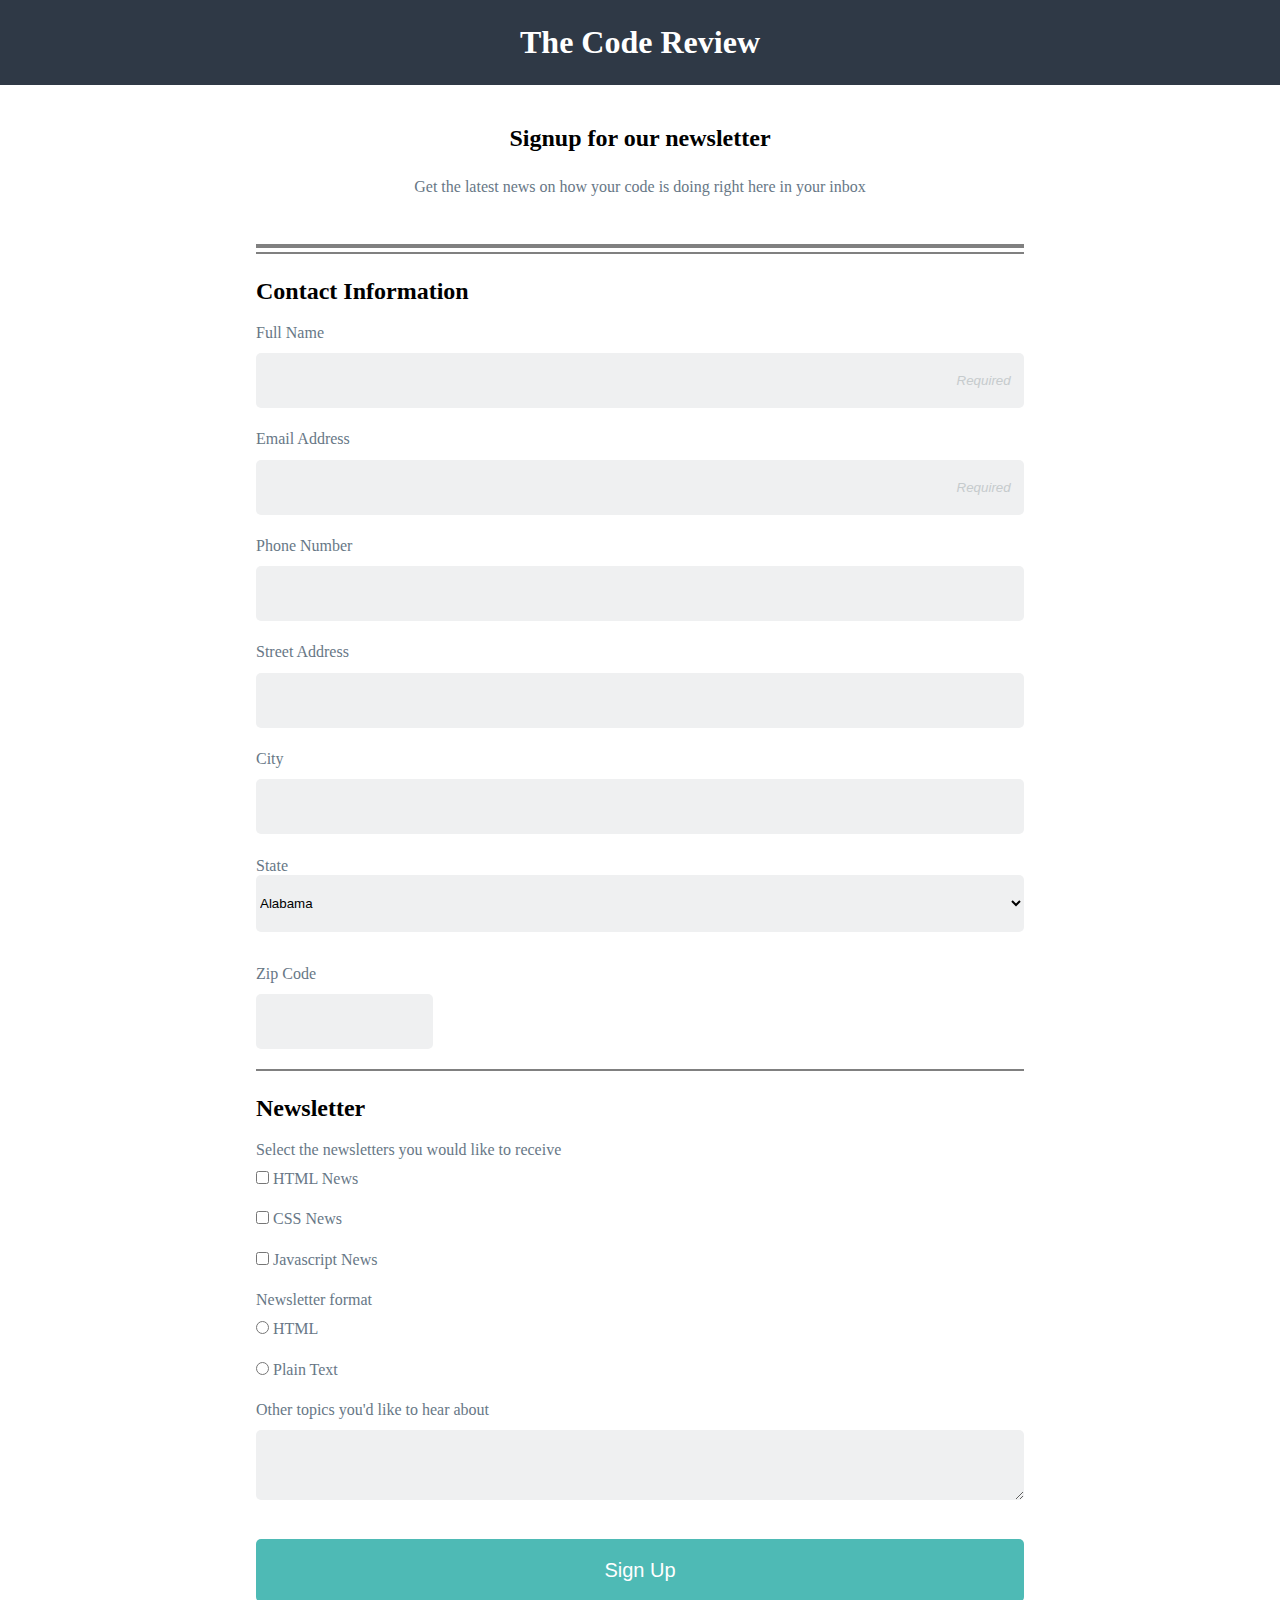
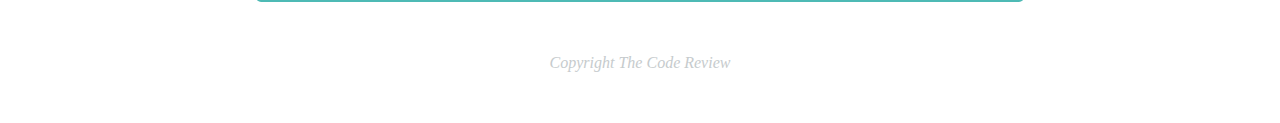
==== Project-3-Mobile-Form/index.html @ b67a1b3e "Added HTML and CSS for assistance with Media Query" ====
<!DOCTYPE html>
<html lang="en">
<head>
    <meta charset="UTF-8">
    <meta http-equiv="X-UA-Compatible" content="IE=edge">
    <meta name="viewport" content="width=device-width, initial-scale=1.0">
    <link rel="preconnect" href="https://fonts.googleapis.com">
    <link rel="preconnect" href="https://fonts.gstatic.com" crossorigin>
    <link href="https://fonts.googleapis.com/css2?family=Work+Sans:ital,wght@0,300;0,700;1,300&display=swap" rel="stylesheet">
    <link href="css/normalize.css" rel="normalize">
    <link href="css/stylesheet.css" rel="stylesheet">
    <style> @import url('https://fonts.googleapis.com/css2?family=Work+Sans:ital,wght@0,300;0,700;1,300&display=swap'); </style>
    <title>The Code Review</title>
</head>
<body>
    
  <header>
      <h1>The Code Review</h1>
  </header>

  <div class="body">
    <div class="top">
        <h2>Signup for our newsletter</h2>
        <p>Get the latest news on how your code is doing right here in your inbox</p>
    </div>

    <hr class="thick">
    <hr>

    <h2>Contact Information</h2>

    <form action="/my-mobile-form" method="post">
      <div class="wrapper">
        <p>
          <legend for="name">Full Name</legend>
          <input class="focus" type="text" id="name" name="user_name" placeholder="Required" />
        </p>
        <p>
          <legend for="mail">Email Address</legend>
          <input class="focus" type="email" id="mail" name="user_email" placeholder="Required" />
        </p>
        <p>
          <legend for="msg">Phone Number</legend>
          <input class="focus" type="telephone" id="phone" name="user_phone" />
        </p>
        <p>
          <legend for="address">Street Address</legend>
          <input class="focus" type="address" id="address" name="user_streetaddress" />
        </p>
        <p>
          <legend for="city">City</legend>
          <input class="focus" type="city" id="city" name="user_city" />
        </p>
        <p>
          <legend for="state">State</label>
          <br>
          <select class="focus" type="menu">
              <option value="AL">Alabama</option>
              <option value="AK">Alaska</option>
              <option value="AZ">Arizona</option>
              <option value="AR">Arkansas</option>
              <option value="CA">California</option>
              <option value="CO">Colorado</option>
              <option value="CT">Connecticut</option>
              <option value="DE">Delaware</option>
              <option value="DC">District Of Columbia</option>
              <option value="FL">Florida</option>
              <option value="GA">Georgia</option>
              <option value="HI">Hawaii</option>
              <option value="ID">Idaho</option>
              <option value="IL">Illinois</option>
              <option value="IN">Indiana</option>
              <option value="IA">Iowa</option>
              <option value="KS">Kansas</option>
              <option value="KY">Kentucky</option>
              <option value="LA">Louisiana</option>
              <option value="ME">Maine</option>
              <option value="MD">Maryland</option>
              <option value="MA">Massachusetts</option>
              <option value="MI">Michigan</option>
              <option value="MN">Minnesota</option>
              <option value="MS">Mississippi</option>
              <option value="MO">Missouri</option>
              <option value="MT">Montana</option>
              <option value="NE">Nebraska</option>
              <option value="NV">Nevada</option>
              <option value="NH">New Hampshire</option>
              <option value="NJ">New Jersey</option>
              <option value="NM">New Mexico</option>
              <option value="NY">New York</option>
              <option value="NC">North Carolina</option>
              <option value="ND">North Dakota</option>
              <option value="OH">Ohio</option>
              <option value="OK">Oklahoma</option>
              <option value="OR">Oregon</option>
              <option value="PA">Pennsylvania</option>
              <option value="RI">Rhode Island</option>
              <option value="SC">South Carolina</option>
              <option value="SD">South Dakota</option>
              <option value="TN">Tennessee</option>
              <option value="TX">Texas</option>
              <option value="UT">Utah</option>
              <option value="VT">Vermont</option>
              <option value="VA">Virginia</option>
              <option value="WA">Washington</option>
              <option value="WV">West Virginia</option>
              <option value="WI">Wisconsin</option>
              <option value="WY">Wyoming</option>
          </select>
        </p>
        <p>
          <legend for="zipcode">Zip Code</legend>
          <input type="zipcode" id="zipcode" name="user_zipcode" />
        </p>
      </div>

      <hr>

      <h2>Newsletter</h2>

      <p>
        <legend>Select the newsletters you would like to receive</legend>
        <input class="options" type="checkbox" id="newsletter_1" name="newsletter_HTML_News" value="HTML_News" />
        <label for="newsletter_1">HTML News</label>
      </p>
      <p>
        <input class="options" type="checkbox" id="newsletter_2" name="newsletter_CSS_News" value="CSS_News" />
        <label for="newsletter_2">CSS News</label>
      </p>
      <p>
        <input class="options" type="checkbox" id="newsletter_3" name="newsletter_Javascript_News" value="Javascript_News" />
        <label for="newsletter_3">Javascript News</label>
      </p>
      <p>
        <legend>Newsletter format</legend>
        <input class="options" type="radio" name="format" id="format_1" value="HTML" />
        <label for="format_1">HTML</label>
      </p>
      <p>
        <input class="options" type="radio" name="format" id="format_2" value="Plain_Text" />
        <label for="format_2">Plain Text</label>
      </p>
      <p>
        <legend for="msg">Other topics you'd like to hear about</legend>
        <textarea class="focus" id="msg" name="user_message"></textarea>
      </p>
    </form>

    <button class="button" type="button">Sign Up</button>

    <footer>
      <p class="footer">Copyright The Code Review</p>
    </footer>
  </div>
</body>
</html>
---- Project-3-Mobile-Form/css/stylesheet.css ----
/* ================================= 
  Global Layout Set-up
==================================== */

* {
    box-sizing: border-box;
    margin: 0;
    padding: 0;
}

/* ================================= 
  Base Layout Syles
==================================== */

/* ---- Base Layout Styles ---- */

header {
    display: block;
    text-align: center;
    background-color: rgb(47, 57, 70);
    color: white;
    padding: 1.5em;
}

.body {
    margin: 1em;
}

.top {
    padding: 1em;
    text-align: center;
}

.top h2 {
    padding-bottom: .3em;
}

.top p {
    padding-bottom: 1em;
}

.thick {
    display: block;
    background-color: black;
    border-style: solid;
    border-width: 2px;
    margin-bottom: .2em;
}

p {
    margin: 1em 0;
}

hr {
    display: block;
    background-color: black;
    border-style: solid;
}

form {
    padding-bottom: 1em;
}

legend {
    padding-bottom: .7em;
}

input, 
select,
textarea {
    background-color: rgb(239, 240, 241);
    border: none;
    border-radius: 5px;
    padding: 20px 0;
}

.focus {
    width: 100%;
}

.button {
    background-color: rgb(78, 186, 181);
    border: none;
    border-radius: 5px;
    width: 100%;
    color: white;
    padding: 20px 32px;
    text-align: center;
    text-decoration: none;
    display: inline-block;
    font-size: 20px;
}

footer {
    padding: 2em 0;
    text-align: center;
}

/* ---- Form Responsive Layout ---- */

input:focus,
textarea:focus,
select:focus {
    outline: 0;
    outline: 2px solid rgb(47, 57, 70);
    border-radius: 5px;
}

.options:focus {
    outline: 0;
}

/* ---- Font Styles ---- */

h2 {
    margin-top: 1em;
}

p {
    color: rgb(103, 119, 134);
    font-weight: 300;
    padding: .2em 0;
}

legend {
    color: rgb(103, 119, 134);
}

input::placeholder {
    text-align: right;
    padding-right: 1em;
}

.footer,
input::placeholder {
    color: rgb(198, 203, 205);
    font-style: italic;
}

/* ================================= 
  Media Queries
==================================== */

@media (min-width: 768px) {
    .body {
        margin: 0 20%;
    }
}
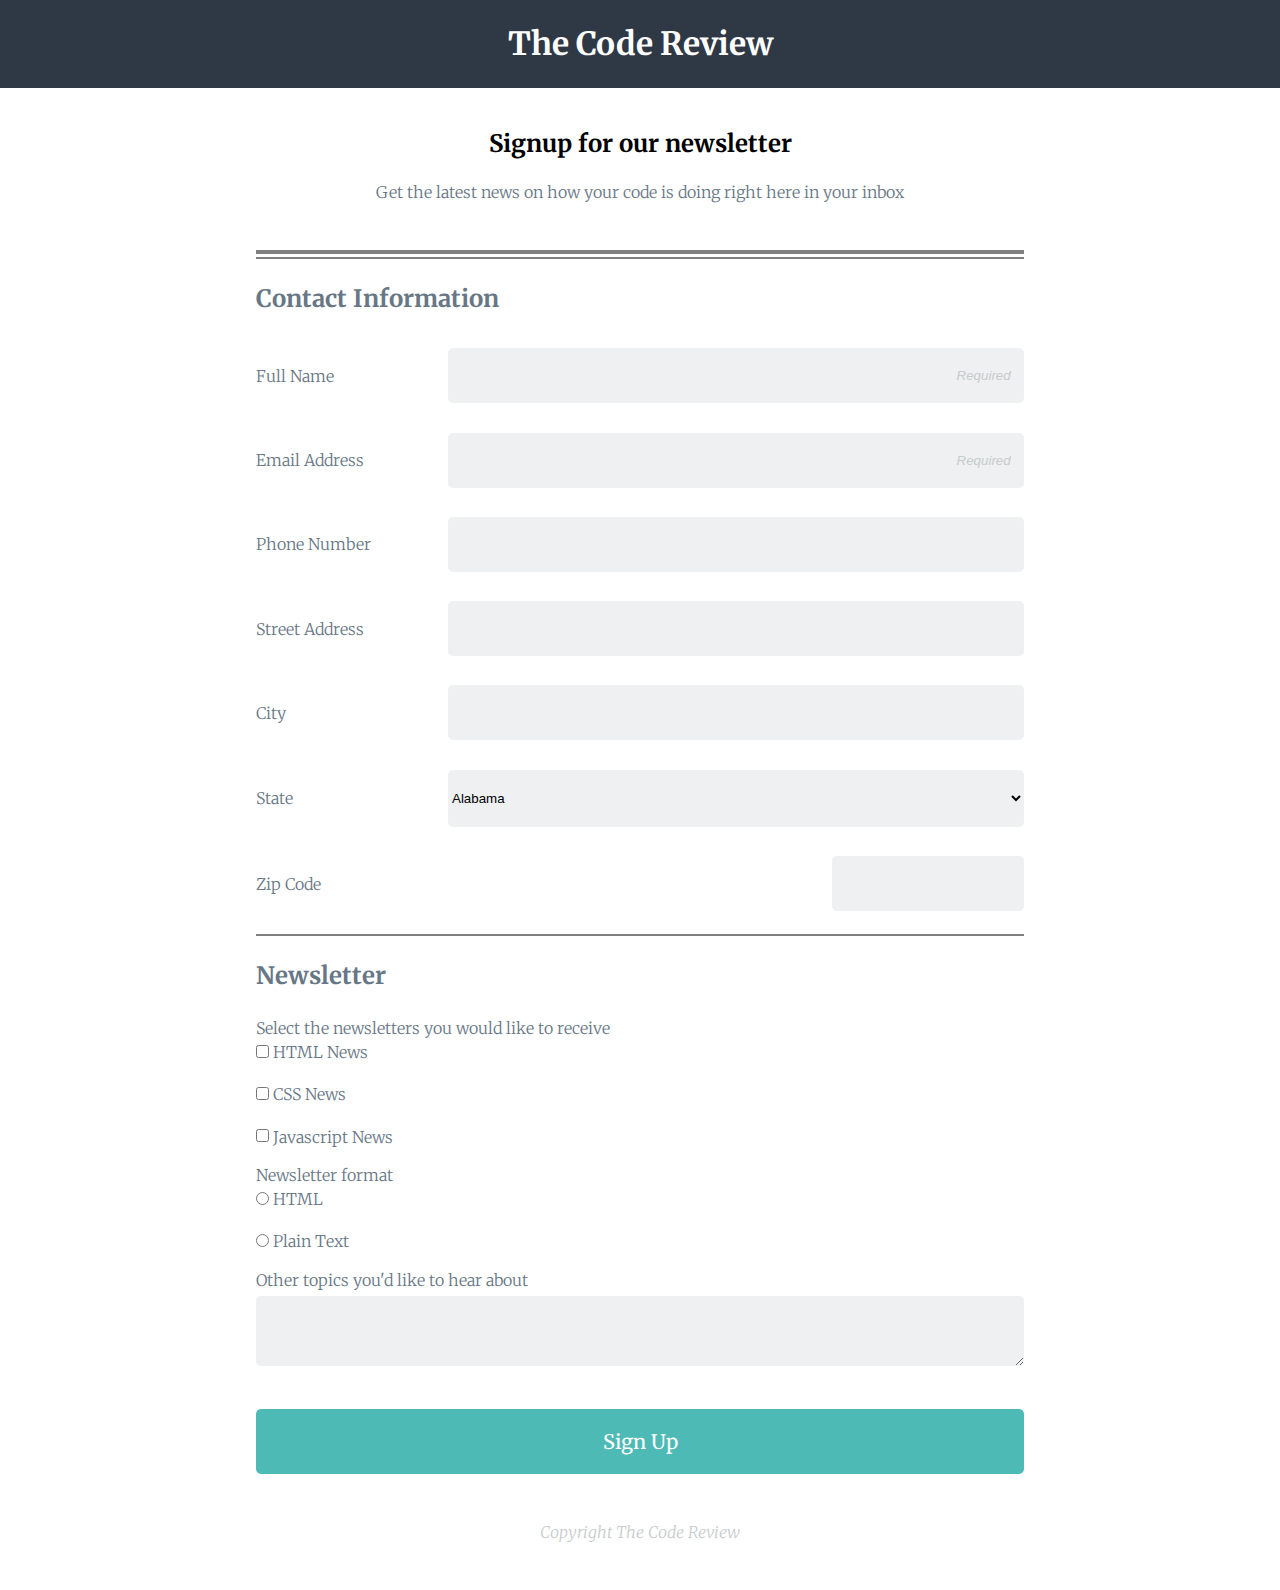
==== commit 797004fa: "Updated HTML & CSS files" ====
--- a/Project-3-Mobile-Form/index.html
+++ b/Project-3-Mobile-Form/index.html
@@ -6,10 +6,9 @@
     <meta name="viewport" content="width=device-width, initial-scale=1.0">
     <link rel="preconnect" href="https://fonts.googleapis.com">
     <link rel="preconnect" href="https://fonts.gstatic.com" crossorigin>
-    <link href="https://fonts.googleapis.com/css2?family=Work+Sans:ital,wght@0,300;0,700;1,300&display=swap" rel="stylesheet">
+    <link href="https://fonts.googleapis.com/css2?family=Merriweather&display=swap" rel="stylesheet">
     <link href="css/normalize.css" rel="normalize">
     <link href="css/stylesheet.css" rel="stylesheet">
-    <style> @import url('https://fonts.googleapis.com/css2?family=Work+Sans:ital,wght@0,300;0,700;1,300&display=swap'); </style>
     <title>The Code Review</title>
 </head>
 <body>
@@ -27,126 +26,130 @@
     <hr class="thick">
     <hr>
 
-    <h2>Contact Information</h2>
-
     <form action="/my-mobile-form" method="post">
       <div class="wrapper">
-        <p>
-          <legend for="name">Full Name</legend>
-          <input class="focus" type="text" id="name" name="user_name" placeholder="Required" />
-        </p>
-        <p>
-          <legend for="mail">Email Address</legend>
-          <input class="focus" type="email" id="mail" name="user_email" placeholder="Required" />
-        </p>
-        <p>
-          <legend for="msg">Phone Number</legend>
-          <input class="focus" type="telephone" id="phone" name="user_phone" />
-        </p>
-        <p>
-          <legend for="address">Street Address</legend>
-          <input class="focus" type="address" id="address" name="user_streetaddress" />
-        </p>
-        <p>
-          <legend for="city">City</legend>
-          <input class="focus" type="city" id="city" name="user_city" />
-        </p>
-        <p>
-          <legend for="state">State</label>
-          <br>
-          <select class="focus" type="menu">
-              <option value="AL">Alabama</option>
-              <option value="AK">Alaska</option>
-              <option value="AZ">Arizona</option>
-              <option value="AR">Arkansas</option>
-              <option value="CA">California</option>
-              <option value="CO">Colorado</option>
-              <option value="CT">Connecticut</option>
-              <option value="DE">Delaware</option>
-              <option value="DC">District Of Columbia</option>
-              <option value="FL">Florida</option>
-              <option value="GA">Georgia</option>
-              <option value="HI">Hawaii</option>
-              <option value="ID">Idaho</option>
-              <option value="IL">Illinois</option>
-              <option value="IN">Indiana</option>
-              <option value="IA">Iowa</option>
-              <option value="KS">Kansas</option>
-              <option value="KY">Kentucky</option>
-              <option value="LA">Louisiana</option>
-              <option value="ME">Maine</option>
-              <option value="MD">Maryland</option>
-              <option value="MA">Massachusetts</option>
-              <option value="MI">Michigan</option>
-              <option value="MN">Minnesota</option>
-              <option value="MS">Mississippi</option>
-              <option value="MO">Missouri</option>
-              <option value="MT">Montana</option>
-              <option value="NE">Nebraska</option>
-              <option value="NV">Nevada</option>
-              <option value="NH">New Hampshire</option>
-              <option value="NJ">New Jersey</option>
-              <option value="NM">New Mexico</option>
-              <option value="NY">New York</option>
-              <option value="NC">North Carolina</option>
-              <option value="ND">North Dakota</option>
-              <option value="OH">Ohio</option>
-              <option value="OK">Oklahoma</option>
-              <option value="OR">Oregon</option>
-              <option value="PA">Pennsylvania</option>
-              <option value="RI">Rhode Island</option>
-              <option value="SC">South Carolina</option>
-              <option value="SD">South Dakota</option>
-              <option value="TN">Tennessee</option>
-              <option value="TX">Texas</option>
-              <option value="UT">Utah</option>
-              <option value="VT">Vermont</option>
-              <option value="VA">Virginia</option>
-              <option value="WA">Washington</option>
-              <option value="WV">West Virginia</option>
-              <option value="WI">Wisconsin</option>
-              <option value="WY">Wyoming</option>
-          </select>
-        </p>
-        <p>
-          <legend for="zipcode">Zip Code</legend>
-          <input type="zipcode" id="zipcode" name="user_zipcode" />
-        </p>
+        <fieldset>
+          <legend><h2>Contact Information</h2></legend>
+          <p>
+            <label for="name">Full Name</label>
+            <input class="focus" type="text" id="name" name="user_name" placeholder="Required">
+          </p>
+          <p>
+            <label for="mail">Email Address</label>
+            <input class="focus" type="text" id="mail" name="user_email" placeholder="Required">
+          </p>
+          <p>
+            <label for="msg">Phone Number</label>
+            <input class="focus" type="tel" id="phone" name="user_phone">
+          </p>
+          <p>
+            <label for="address">Street Address</label>
+            <input class="focus" type="text" id="address" name="user_streetaddress">
+          </p>
+          <p>
+            <label for="city">City</label>
+            <input class="focus" type="text" id="city" name="user_city">
+          </p>
+          <p>
+            <label for="state">State</label>
+            <br>
+            <select class="focus" id="state" name="user_state">
+                <option value="AL">Alabama</option>
+                <option value="AK">Alaska</option>
+                <option value="AZ">Arizona</option>
+                <option value="AR">Arkansas</option>
+                <option value="CA">California</option>
+                <option value="CO">Colorado</option>
+                <option value="CT">Connecticut</option>
+                <option value="DE">Delaware</option>
+                <option value="DC">District Of Columbia</option>
+                <option value="FL">Florida</option>
+                <option value="GA">Georgia</option>
+                <option value="HI">Hawaii</option>
+                <option value="ID">Idaho</option>
+                <option value="IL">Illinois</option>
+                <option value="IN">Indiana</option>
+                <option value="IA">Iowa</option>
+                <option value="KS">Kansas</option>
+                <option value="KY">Kentucky</option>
+                <option value="LA">Louisiana</option>
+                <option value="ME">Maine</option>
+                <option value="MD">Maryland</option>
+                <option value="MA">Massachusetts</option>
+                <option value="MI">Michigan</option>
+                <option value="MN">Minnesota</option>
+                <option value="MS">Mississippi</option>
+                <option value="MO">Missouri</option>
+                <option value="MT">Montana</option>
+                <option value="NE">Nebraska</option>
+                <option value="NV">Nevada</option>
+                <option value="NH">New Hampshire</option>
+                <option value="NJ">New Jersey</option>
+                <option value="NM">New Mexico</option>
+                <option value="NY">New York</option>
+                <option value="NC">North Carolina</option>
+                <option value="ND">North Dakota</option>
+                <option value="OH">Ohio</option>
+                <option value="OK">Oklahoma</option>
+                <option value="OR">Oregon</option>
+                <option value="PA">Pennsylvania</option>
+                <option value="RI">Rhode Island</option>
+                <option value="SC">South Carolina</option>
+                <option value="SD">South Dakota</option>
+                <option value="TN">Tennessee</option>
+                <option value="TX">Texas</option>
+                <option value="UT">Utah</option>
+                <option value="VT">Vermont</option>
+                <option value="VA">Virginia</option>
+                <option value="WA">Washington</option>
+                <option value="WV">West Virginia</option>
+                <option value="WI">Wisconsin</option>
+                <option value="WY">Wyoming</option>
+            </select>
+          </p>
+          <p>
+            <label for="zipcode">Zip Code</label>
+            <input class="zip_focus" type="text" id="zipcode" name="user_zipcode">
+          </p>
+        </fieldset>
       </div>
 
       <hr>
 
-      <h2>Newsletter</h2>
-
-      <p>
-        <legend>Select the newsletters you would like to receive</legend>
-        <input class="options" type="checkbox" id="newsletter_1" name="newsletter_HTML_News" value="HTML_News" />
-        <label for="newsletter_1">HTML News</label>
-      </p>
-      <p>
-        <input class="options" type="checkbox" id="newsletter_2" name="newsletter_CSS_News" value="CSS_News" />
-        <label for="newsletter_2">CSS News</label>
-      </p>
-      <p>
-        <input class="options" type="checkbox" id="newsletter_3" name="newsletter_Javascript_News" value="Javascript_News" />
-        <label for="newsletter_3">Javascript News</label>
-      </p>
-      <p>
-        <legend>Newsletter format</legend>
-        <input class="options" type="radio" name="format" id="format_1" value="HTML" />
-        <label for="format_1">HTML</label>
-      </p>
-      <p>
-        <input class="options" type="radio" name="format" id="format_2" value="Plain_Text" />
-        <label for="format_2">Plain Text</label>
-      </p>
-      <p>
-        <legend for="msg">Other topics you'd like to hear about</legend>
-        <textarea class="focus" id="msg" name="user_message"></textarea>
-      </p>
+      <fieldset>
+        <legend><h2>Newsletter</h2></legend>
+        <p>
+          <label>Select the newsletters you would like to receive</label>
+          <br>
+          <input class="options" type="checkbox" id="newsletter_1" name="newsletter_HTML_News" value="HTML_News">
+          <label for="newsletter_1">HTML News</label>
+        </p>
+        <p>
+          <input class="options" type="checkbox" id="newsletter_2" name="newsletter_CSS_News" value="CSS_News">
+          <label for="newsletter_2">CSS News</label>
+        </p>
+        <p>
+          <input class="options" type="checkbox" id="newsletter_3" name="newsletter_Javascript_News" value="Javascript_News">
+          <label for="newsletter_3">Javascript News</label>
+        </p>
+        <p>
+          <label>Newsletter format</label>
+          <br>
+          <input class="options" type="radio" name="format" id="format_1" value="HTML">
+          <label for="format_1">HTML</label>
+        </p>
+        <p>
+          <input class="options" type="radio" name="format" id="format_2" value="Plain_Text">
+          <label for="format_2">Plain Text</label>
+        </p>
+        <p>
+          <label for="msg">Other topics you'd like to hear about</label>
+          <textarea class="focus" id="msg" name="user_message"></textarea>
+        </p>
+      </fieldset>
     </form>
 
-    <button class="button" type="button">Sign Up</button>
+    <button class="button" type="submit">Sign Up</button>
 
     <footer>
       <p class="footer">Copyright The Code Review</p>
--- a/Project-3-Mobile-Form/css/stylesheet.css
+++ b/Project-3-Mobile-Form/css/stylesheet.css
@@ -61,6 +61,10 @@
     padding-bottom: 1em;
 }
 
+fieldset {
+    border: none;
+}
+
 legend {
     padding-bottom: .7em;
 }
@@ -71,11 +75,17 @@
     background-color: rgb(239, 240, 241);
     border: none;
     border-radius: 5px;
+    margin: .5em 0;
     padding: 20px 0;
 }
 
 .focus {
     width: 100%;
+}
+
+.zip_focus {
+    display: flow-root;
+    width: 50%;
 }
 
 .button {
@@ -112,6 +122,10 @@
 
 /* ---- Font Styles ---- */
 
+body, footer, button {
+    font-family: 'Merriweather', serif;
+}
+
 h2 {
     margin-top: 1em;
 }
@@ -119,11 +133,11 @@
 p {
     color: rgb(103, 119, 134);
     font-weight: 300;
-    padding: .2em 0;
 }
 
 legend {
     color: rgb(103, 119, 134);
+    margin-top: 1em;
 }
 
 input::placeholder {
@@ -145,4 +159,20 @@
     .body {
         margin: 0 20%;
     }
-}+
+    .wrapper p {
+        display: flex;
+        justify-content: space-between;
+        align-items: center;
+    }
+
+    .wrapper .focus {
+        width: 75%;
+    }
+
+    .wrapper .zip_focus {
+        display: block;
+        width: 25%;
+    }
+
+}
